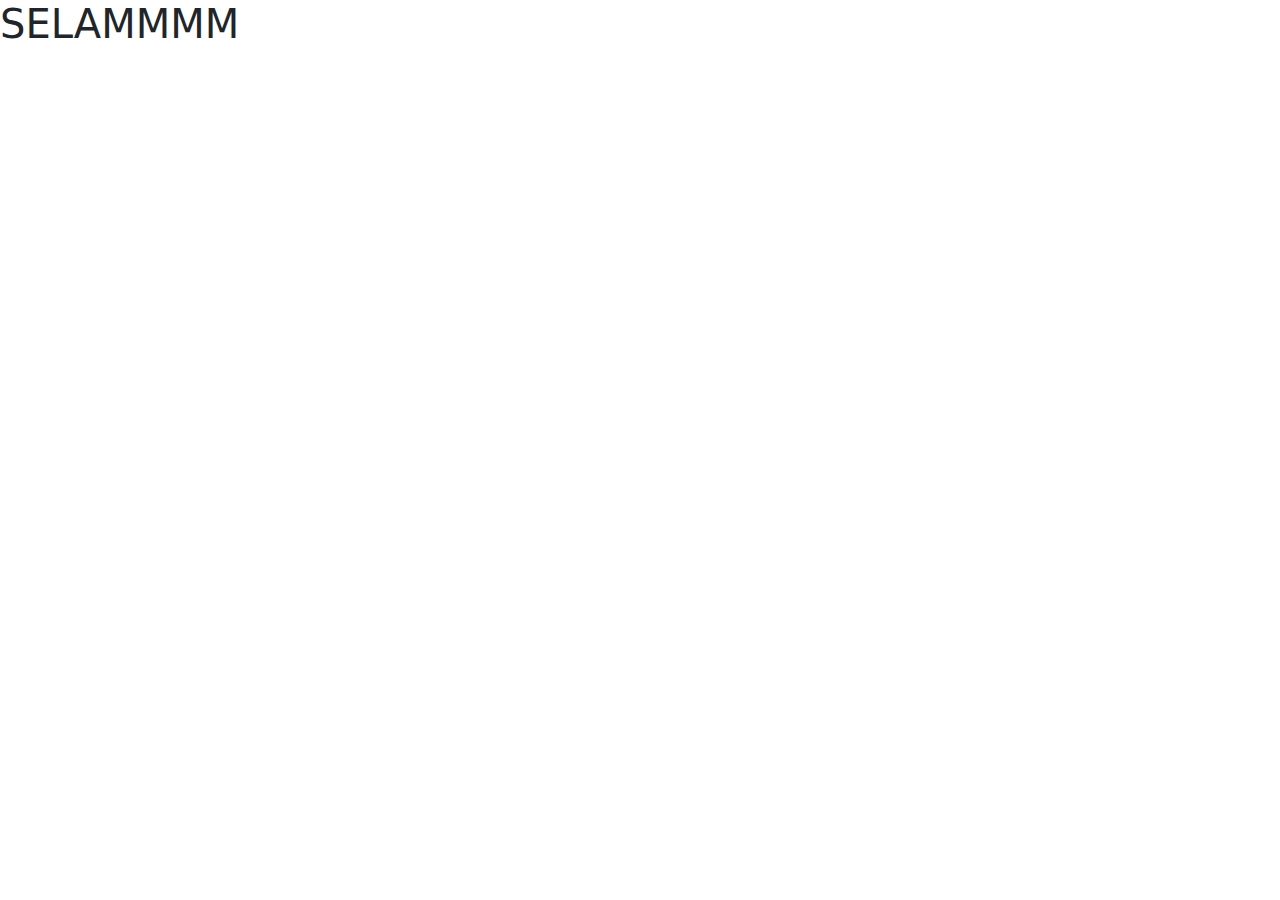
==== sayfa3.html @ 3207f711 "ilk" ====
<!DOCTYPE html>
<html lang="en">
<head>
    <meta charset="UTF-8">
    <meta http-equiv="X-UA-Compatible" content="IE=edge">
    <meta name="viewport" content="width=device-width, initial-scale=1.0">
    <link rel="stylesheet" href="bootstrap/css/bootstrap.css">
    <link rel="stylesheet" href="style.css">
    <title>Sayfa 3</title>

    <style>




    </style>
</head>
<body>
    





<h1>SELAMMMM</h1>







  




    <script src="script.js"></script>
    <script src="bootstrap/js/bootstrap.bundle.js"></script>
</body>
</html>
---- style.css ----
.fielsetcolor{
    border-color: blue !important;
    color: blue ;
}

.yazirengi{
    color: rgb(8, 64, 155)  ;
    font-size: 80%;
    display: inline-block;
    /* float: left; */
    margin-right: 15px ;

    
}




.sfprofont{
    font-family: SFP;
    color: rgba(0, 0, 0, 0.5);
    font-size: 300%;
    
}




@font-face {
    font-family: SFP;
    src: url(fonts/SFPRODISPLAYBOLD.OTF);
}


/* .customlink{
    color: red ;
    text-decoration: none;
    cursor: auto;
} */


a:link{

    color: red;
    
    text-decoration: none;
    
    }
    
    a:visited {
    
    color: red;
    
    }
    
    a:hover {
    
    text-decoration: none;
    
    }
    
    a:active {
    
    color: rgb(250,167,0)
    
    }
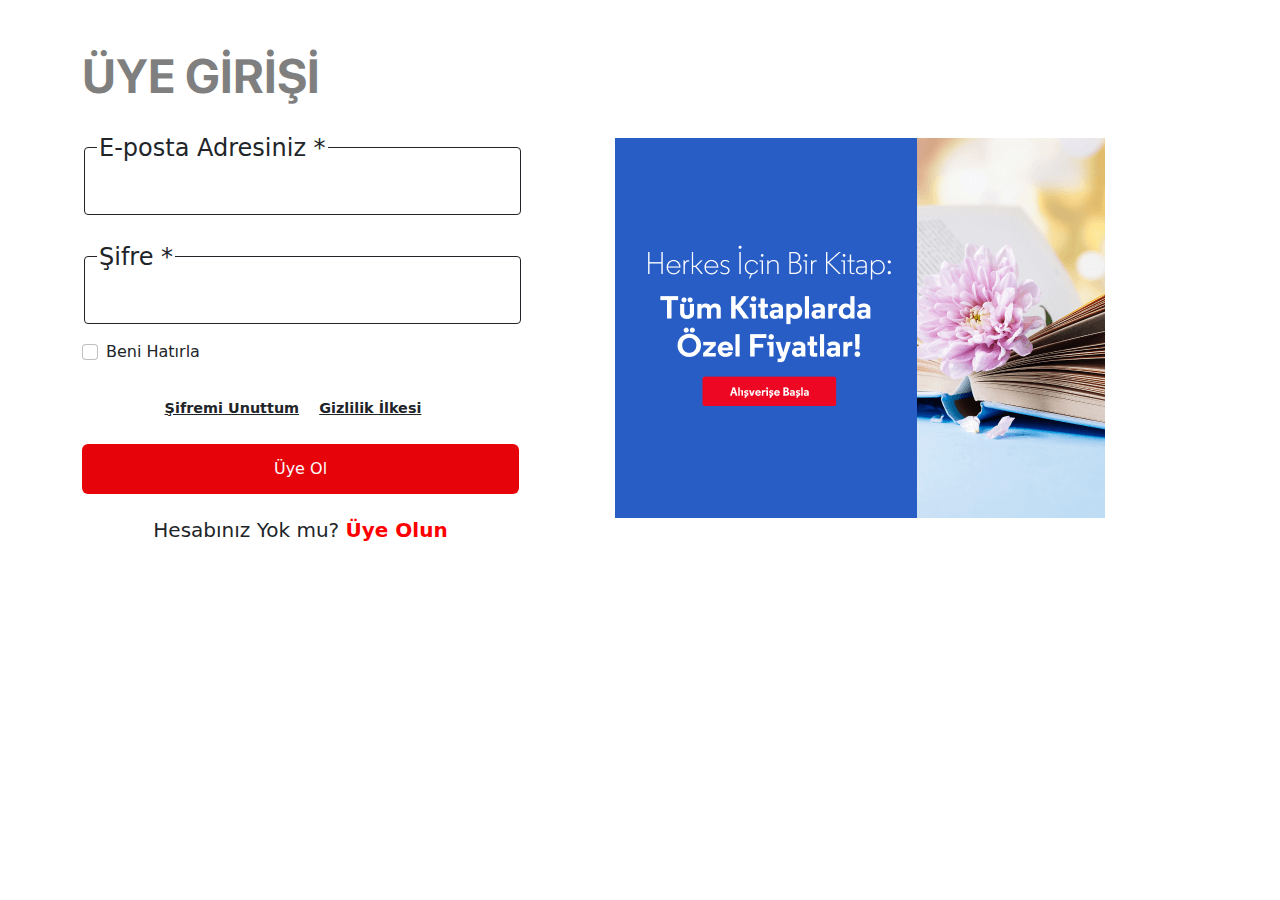
==== commit bd8f7740: "sayfa 3 tamamlandı" ====
--- a/sayfa3.html
+++ b/sayfa3.html
@@ -19,10 +19,138 @@
     
 
 
+    <div class="container mt-5">
+
+        <div class="row">
+            <h1 class="sfprofont mb-4">ÜYE GİRİŞİ</h1>
+        </div>
+
+<div class="row flex-column-reverse flex-md-row gx-5 ">
+    <div class="col-md-5 col-sm-12 me-5 ">
 
 
 
-<h1>SELAMMMM</h1>
+ 
+
+        <div class="row">
+            <div class="">
+                <form action="">
+                    <fieldset class="border-dark mb-4 form-control rounded-1">
+                        <legend class="text-dark" >E-posta Adresiniz *</legend>
+                        <input type="email" style="width: 100%;" class="border-0 form-control" name="mail" id="mail" >
+                    </fieldset>
+        
+                </form>
+            </div>
+        </div>
+
+
+        <div class="row">
+            <div class="">
+                <form action="">
+                    <fieldset class="border-dark form-control rounded-1">
+                        <legend class="text-dark" >Şifre *</legend>
+                        <input type="password" style="width: 100%;" class="border-0 form-control" name="password" id="password" >
+                    </fieldset>
+        
+                </form>
+            </div>
+        </div>
+
+
+
+
+
+        <div class="row">
+            <div class="col-12">
+                <div class="form-check my-3">
+                    <form>
+                    <input class="form-check-input" type="checkbox"  id="cb1">
+                    <label class="form-check-label" for="cb1">
+                        Beni Hatırla
+                    </label>
+                </form>
+                  </div>
+            </div>
+        </div>
+
+
+        
+        <div class="row">
+
+            <div class="col-md-12 text-center mt-3 ">
+
+                <div class="p girisyazirengi ">Şifremi Unuttum</div>
+                <div class="p girisyazirengi ">Gizlilik İlkesi</div>
+
+               
+            </div>
+
+
+    
+        </div>
+
+
+
+        <div class="row">
+            <div class="col-12 mt-4">
+<form>
+    <button type="button" class="btn text-light " name="uye-ol" id="uyeol" style="width: 100%; height: 50px; background-color: #E7030A;" onclick="UyeOl()">Üye Ol</button>
+</form>
+               
+
+            </div>
+        </div>
+
+
+        <div class="row">
+            <div class="col-12 text-center  my-4">
+
+                <div class="h5 text-center">Hesabınız Yok mu? <span style="color: #E7030A; font-weight:bold;"><a class="customlink" href="sayfa2.html">Üye Olun</a></span></div>
+
+            </div>
+        </div>
+
+    </div>
+
+
+
+    <div class="col-md-6 col-sm-12  ">
+        
+        <div class="row mt-2   ">
+            <div class="col-12  ">
+
+
+
+                    <img src="img/girisfoto.png" class="hidden-mobile">
+
+
+
+                
+            </div>
+            
+        </div>
+        
+    </div>
+</div>
+
+
+    </div>
+
+
+    
+
+
+    
+    
+
+
+
+
+
+
+
+
 
 
 
--- a/style.css
+++ b/style.css
@@ -1,3 +1,11 @@
+@media (max-width: 767px) {
+    .hidden-mobile {
+      display: none;
+    }
+  }
+
+
+
 .fielsetcolor{
     border-color: blue !important;
     color: blue ;
@@ -12,6 +20,19 @@
 
     
 }
+
+.girisyazirengi{
+    font-size: 90%;
+    display: inline-block;
+    /* float: left; */
+    margin-right: 15px ;
+    font-weight: bold;
+    text-decoration: underline;
+
+    
+}
+
+
 
 
 
@@ -63,4 +84,6 @@
     
     color: rgb(250,167,0)
     
-    }+    }
+
+
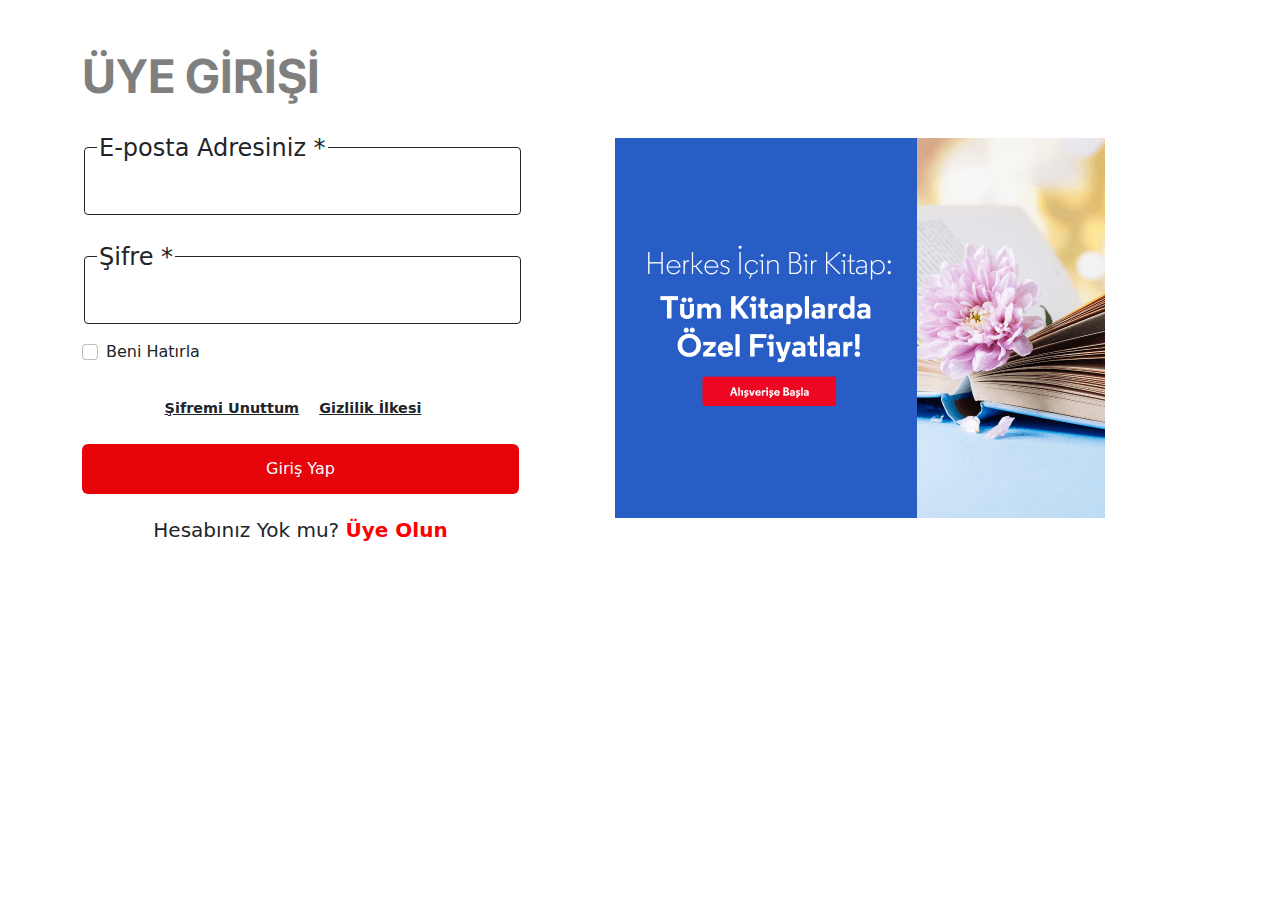
==== commit f00897f6: "Giriş Yap ekranı düzenlendi" ====
--- a/sayfa3.html
+++ b/sayfa3.html
@@ -37,7 +37,7 @@
                 <form action="">
                     <fieldset class="border-dark mb-4 form-control rounded-1">
                         <legend class="text-dark" >E-posta Adresiniz *</legend>
-                        <input type="email" style="width: 100%;" class="border-0 form-control" name="mail" id="mail" >
+                        <input type="email" style="width: 100%;" class="border-0 form-control" name="mail2" id="mail2" >
                     </fieldset>
         
                 </form>
@@ -50,7 +50,7 @@
                 <form action="">
                     <fieldset class="border-dark form-control rounded-1">
                         <legend class="text-dark" >Şifre *</legend>
-                        <input type="password" style="width: 100%;" class="border-0 form-control" name="password" id="password" >
+                        <input type="password" style="width: 100%;" class="border-0 form-control" name="password2" id="password2" >
                     </fieldset>
         
                 </form>
@@ -65,8 +65,8 @@
             <div class="col-12">
                 <div class="form-check my-3">
                     <form>
-                    <input class="form-check-input" type="checkbox"  id="cb1">
-                    <label class="form-check-label" for="cb1">
+                    <input class="form-check-input" type="checkbox"  id="benihatirla">
+                    <label class="form-check-label" for="benihatirla">
                         Beni Hatırla
                     </label>
                 </form>
@@ -95,7 +95,7 @@
         <div class="row">
             <div class="col-12 mt-4">
 <form>
-    <button type="button" class="btn text-light " name="uye-ol" id="uyeol" style="width: 100%; height: 50px; background-color: #E7030A;" onclick="UyeOl()">Üye Ol</button>
+    <button type="button" class="btn text-light " name="uye-ol2" id="uyeol2" style="width: 100%; height: 50px; background-color: #E7030A;" onclick="GirisYap()">Giriş Yap</button>
 </form>
                
 
--- a/style.css
+++ b/style.css
@@ -32,6 +32,36 @@
     
 }
 
+.buton404{
+    background-color: white;
+    color: black;
+    font-weight: bold;
+}
+.buton404:hover{
+    background-color: #084793;
+    color: white;
+    font-weight: bold;
+}
+
+
+.butonanasayfa{
+    background-color: white;
+    color: #084793;
+    font-weight: bold;
+    border-color: #084793;
+    border-style: solid;
+    border-width: 1px;
+    width: 35%;
+    padding: 10px;
+}
+
+.butonanasayfa:hover{
+    background-color: #084793;
+    border-color: red;
+    color: white;
+    font-weight: bold;
+}
+
 
 
 
@@ -41,6 +71,13 @@
     font-family: SFP;
     color: rgba(0, 0, 0, 0.5);
     font-size: 300%;
+    
+}
+
+.font404{
+    font-family: SFP;
+    font-size: 1000%;
+    color: #084793;
     
 }
 
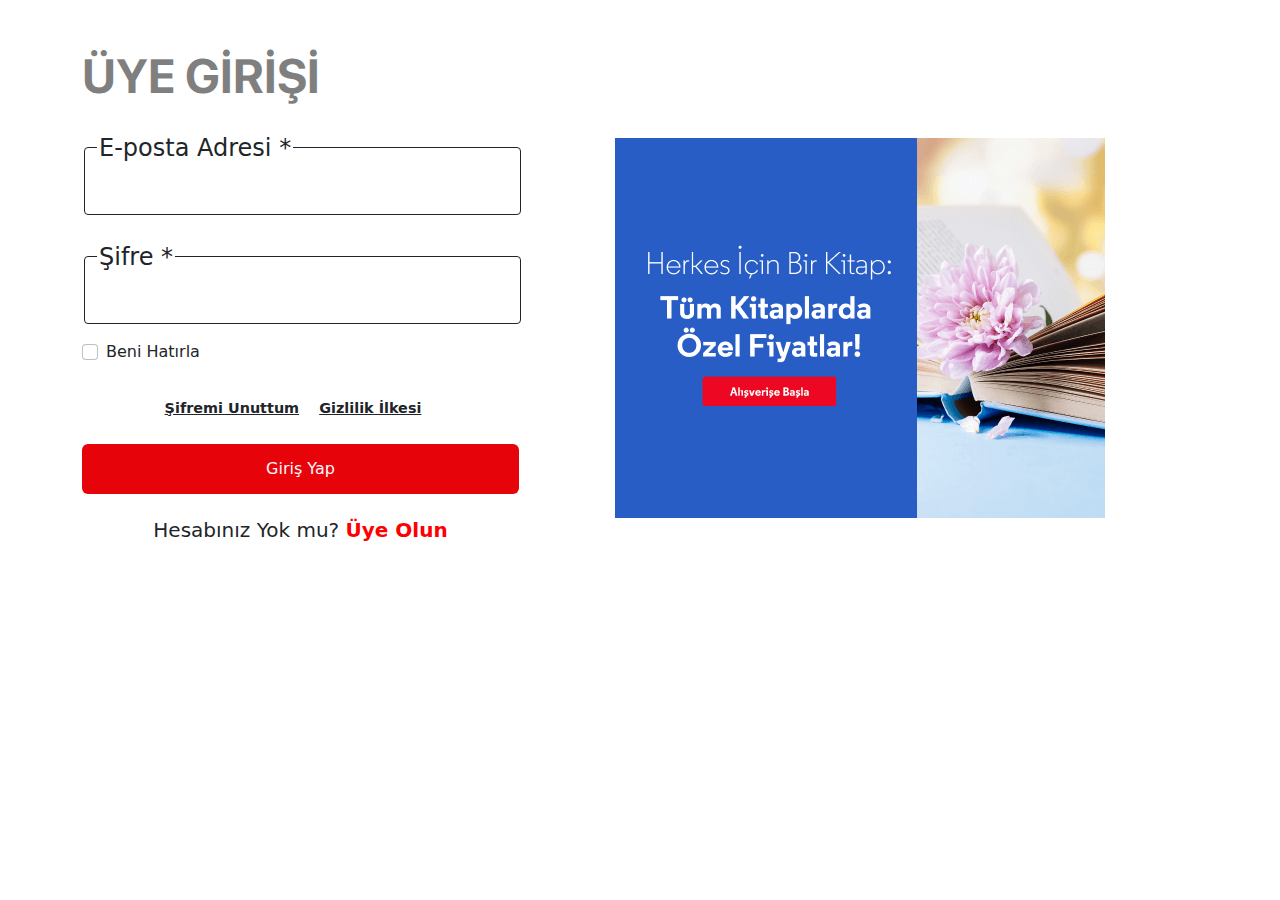
==== commit 34d07d37: "e posta label düzeltme" ====
--- a/sayfa3.html
+++ b/sayfa3.html
@@ -3,6 +3,7 @@
 <head>
     <meta charset="UTF-8">
     <meta http-equiv="X-UA-Compatible" content="IE=edge">
+    <link rel="icon" type="image/x-icon" href="/img/favicon.ico">
     <meta name="viewport" content="width=device-width, initial-scale=1.0">
     <link rel="stylesheet" href="bootstrap/css/bootstrap.css">
     <link rel="stylesheet" href="style.css">
@@ -36,7 +37,7 @@
             <div class="">
                 <form action="">
                     <fieldset class="border-dark mb-4 form-control rounded-1">
-                        <legend class="text-dark" >E-posta Adresiniz *</legend>
+                        <legend class="text-dark" >E-posta Adresi *</legend>
                         <input type="email" style="width: 100%;" class="border-0 form-control" name="mail2" id="mail2" >
                     </fieldset>
         
@@ -138,31 +139,7 @@
     </div>
 
 
-    
-
-
-    
-    
-
-
-
-
-
-
-
-
-
-
-
-
-
-
-
   
-
-
-
-
     <script src="script.js"></script>
     <script src="bootstrap/js/bootstrap.bundle.js"></script>
 </body>
